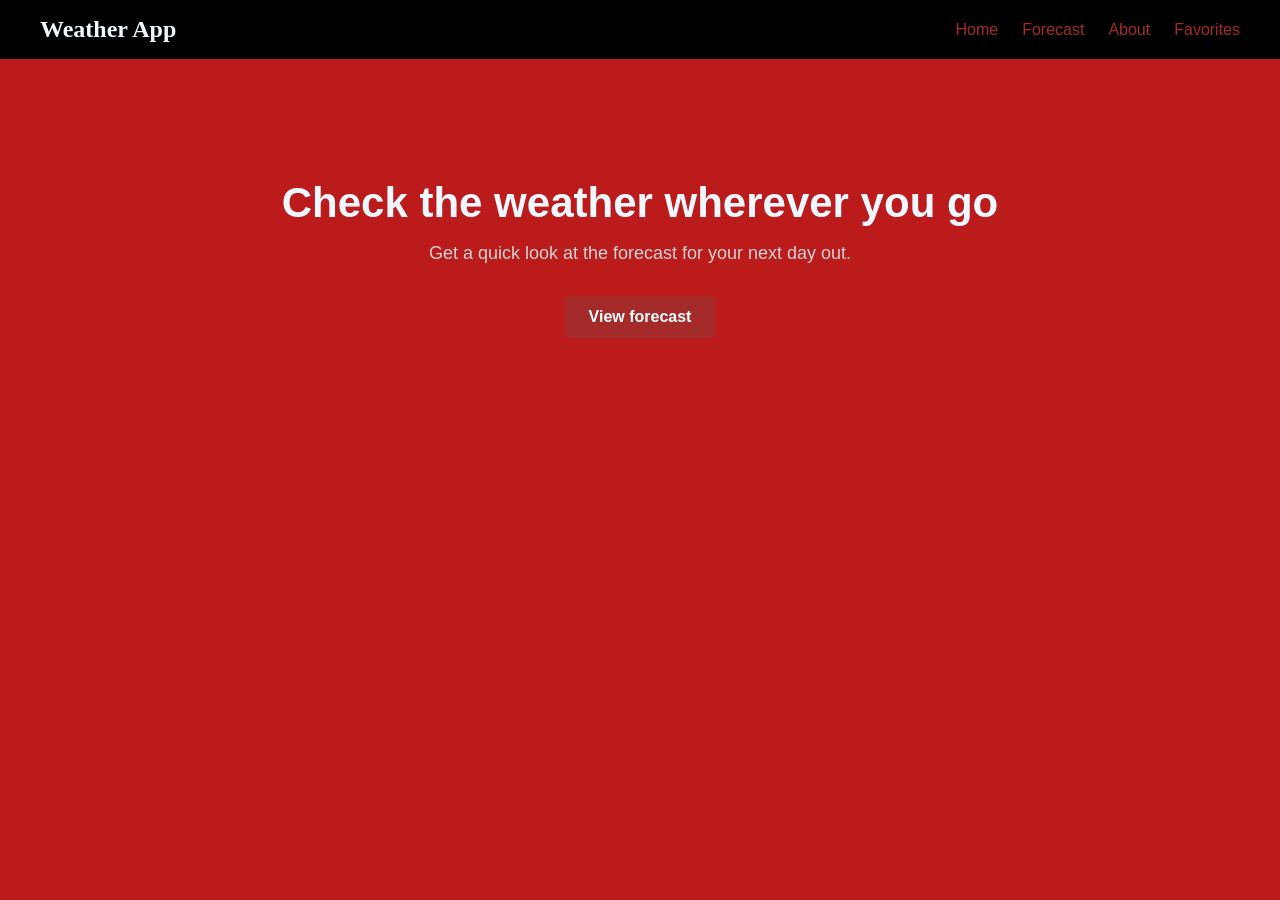
==== index.html @ ea04db5c "Initial commit" ====
<!-- //Weather app: shows deployment plus testing of API-handling functions -->

<!DOCTYPE html>
<html lang="en">
<head>
    <meta charset="UTF-8">
    <meta name="viewport" content="width=device-width, initial-scale=1.0">
    <title>Weather App</title>
    <link rel="stylesheet" href="style.css">
</head>
<body>
    <header class="site-header">
        <nav class="navbar">
            <a href="index.html" class="logo">Weather App</a>

            <ul class="nav-links">
                <li><a href="index.html">Home</a></li>
                <li><a href="forecast.html">Forecast</a></li>
                <li><a href="#about">About</a></li>
                <li><a href="#favorites">Favorites</a></li>
            </ul>
        </nav>
    </header>

    <main class="hero">
        <h1>Check the weather wherever you go</h1>
        <p>Get a quick look at the forecast for your next day out.</p>
        <a class="forecast-button" href="forecast.html">View forecast</a>
    </main>

</body>
</html>
---- style.css ----
*{
    margin: 0;
    padding: 0;
    box-sizing: border-box;
}

body {
    min-height: 100vh;
    background-color: rgb(188, 27, 27);
    color: aliceblue;
    font-family: Arial, sans-serif;
}

.site-header{
    background-color: black;
    padding: 16px 32px;
}

.navbar{
    display: flex;
    justify-content: space-between;
    align-items: center;
    max-width: 1200px;
    margin: 0 auto;
}

.logo{
    color: aliceblue;
    font-family:fantasy;
    font-size: 24px;
    font-weight: bold;
    text-decoration: none;

}

.nav-links{
    display: flex;
    list-style: none;
    gap: 24px;
}

.nav-links a{
    color: brown;
    text-decoration: none;
    font-size: 16px;
    transition: color 0.2s ease;
}

.nav-links a:hover {
    color: aliceblue;
}

.hero {
    max-width: 800px;
    margin: 0 auto;
    padding: 120px 32px;
    text-align: center;
}

.hero h1 {
    margin-bottom: 16px;
    font-size: 42px;
}

.hero p {
    margin-bottom: 32px;
    color: lightgray;
    font-size: 18px;
}

.forecast-button {
    display: inline-block;
    padding: 12px 24px;
    border-radius: 6px;
    background-color: brown;
    color: white;
    text-decoration: none;
    font-weight: bold;
    transition: background-color 0.2s ease;
}

.forecast-button:hover {
    background-color: #a52a2a;
}

.weather-form {
    margin-bottom: 24px;
}

.weather-form label{
    display: block;
    margin-bottom: 8px;
    color: aliceblue;
    font-weight: bold;
}

.search-row{
    display: flex;
    justify-content: center;
    gap: 8px;

}

.search-row input {
    width: 260px;
    padding: 12px;
    border: none;
    border-radius: 6px;
    font-size: 16px;
}

.search-row button {
    padding: 12px 20px;
    border: none;
    border-radius: 6px;
    background-color: brown;
    color: white;
    cursor: pointer;
    font-weight: bold;
}

.search-row button:hover {
    background-color: #2e2aa5;
}

#status-message {
    min-height: 24px;
    margin-bottom: 20px;
    color: lightgray;
}

.weather-result {
    margin: 0 auto 32px;
    max-width: 400px;
    padding: 24px;
    border-radius: 8px;
    background-color: rgba(0, 0, 0, 0.35);
}

@media (max-width: 600px) {
    .navbar {
        flex-direction: column;
        gap: 16px;
    }

    .nav-links {
        gap: 16px;
    }

    .hero {
        padding-top: 80px;
    }

    .hero h1 {
        font-size: 32px;
    }
    .search-row {
        flex-direction: column;
    }

    .search-row input {
        width: 100%;
    }
}
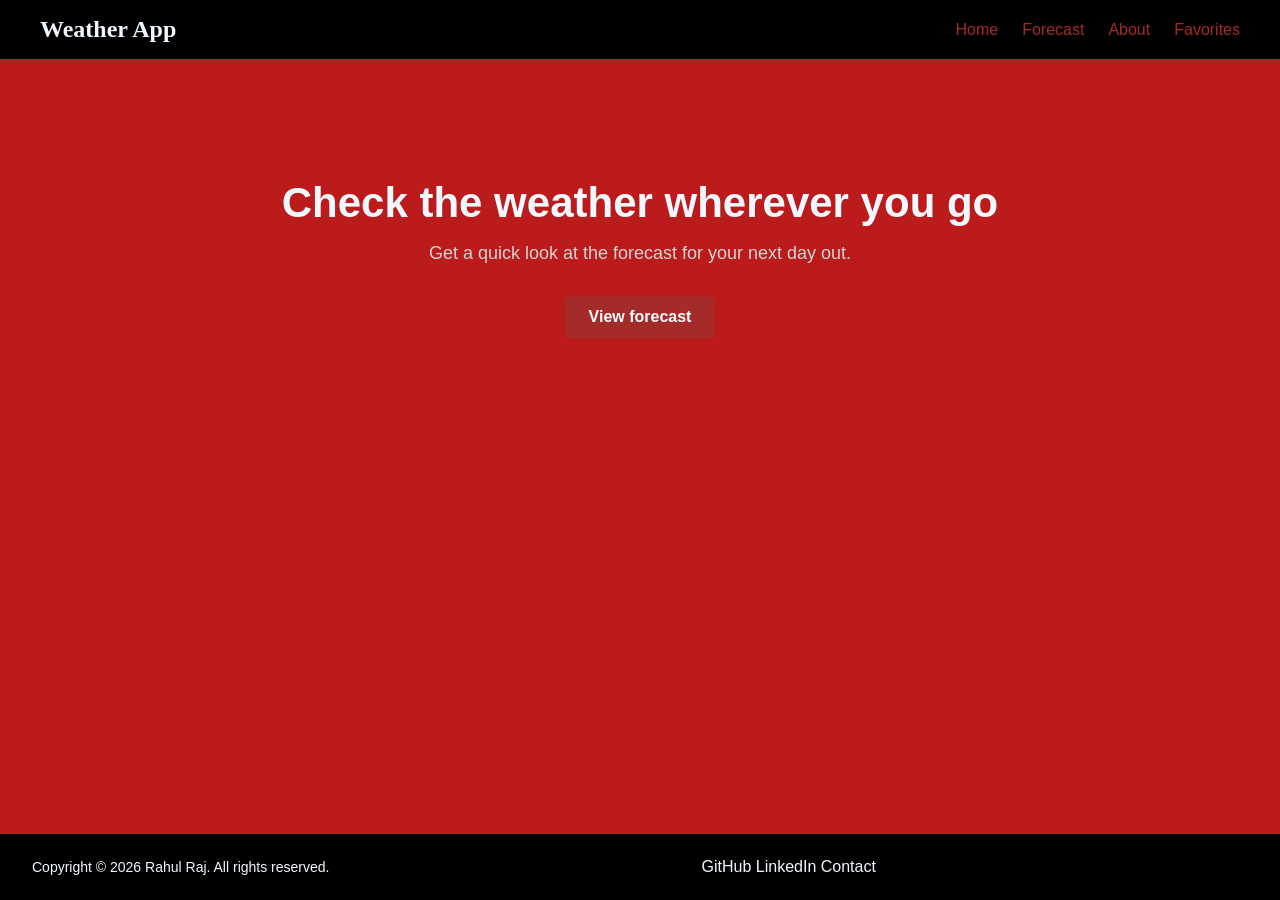
==== commit 4710462d: "add single-row footer with copyright and social links" ====
--- a/index.html
+++ b/index.html
@@ -28,5 +28,18 @@
         <a class="forecast-button" href="forecast.html">View forecast</a>
     </main>
 
+    <footer class="site-footer">
+     <p>
+            Copyright &copy; 2026 Rahul Raj. All rights reserved.
+
+    <div class="footer-links">
+        <a href="#">GitHub</a>
+        <a href="#">LinkedIn</a>
+        <a href="#">Contact</a>
+    </div>
+        </p>
+
+    </footer>
+
 </body>
 </html>
--- a/style.css
+++ b/style.css
@@ -6,6 +6,8 @@
 
 body {
     min-height: 100vh;
+    display: flex;
+    flex-direction: column;
     background-color: rgb(188, 27, 27);
     color: aliceblue;
     font-family: Arial, sans-serif;
@@ -137,6 +139,41 @@
     background-color: rgba(0, 0, 0, 0.35);
 }
 
+.site-footer {
+     display: flex;
+    justify-content: space-between;
+    align-items: center;
+    gap: 24px;
+    padding: 24px 32px;
+    background-color: black;
+    color: aliceblue;
+    border-top: 1px solid brown;
+}
+
+.site-footer p {
+    margin: 0;
+    font-size: 14px;
+}
+
+/* .footer-links {
+    display: flex;
+    align-items: center;
+    gap: 20px;
+} */
+
+.footer-links a {
+    color: aliceblue;
+    text-decoration: none;
+}
+
+.footer-links a:hover {
+    color: lightgray;
+}
+
+main {
+    flex: 1;
+}
+
 @media (max-width: 600px) {
     .navbar {
         flex-direction: column;
